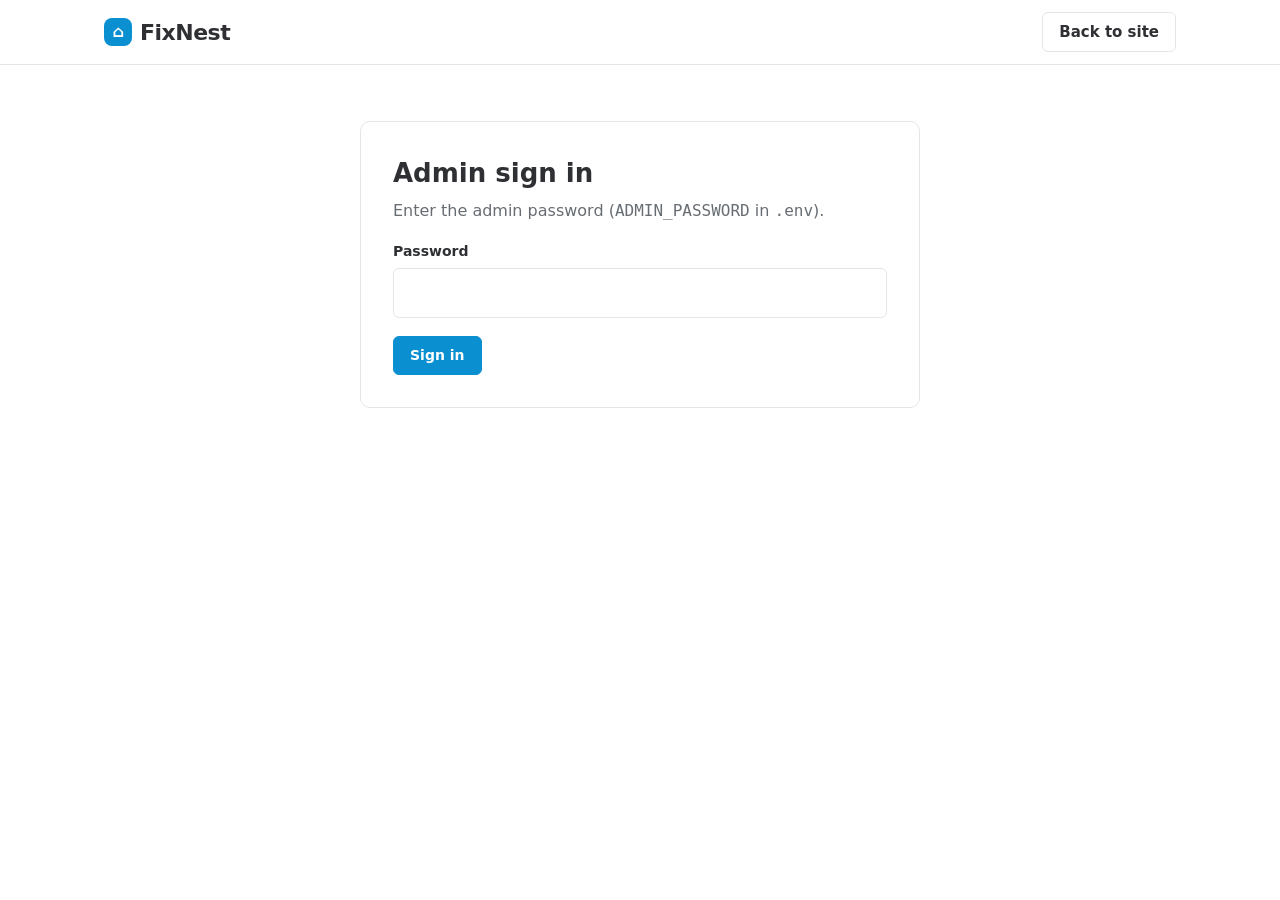
==== static/admin.html @ 15a5a55f "FixIT-Pro: home repair technician matcher with web UI FastAPI app with a landing page, technician se" ====
<!doctype html>
<html lang="en">
<head>
  <meta charset="utf-8">
  <meta name="viewport" content="width=device-width, initial-scale=1">
  <title>FixNest Admin</title>
  <link rel="stylesheet" href="/static/styles.css">
</head>
<body>
  <header class="nav">
    <div class="wrap">
      <a class="logo" href="/"><span class="logo-mark">⌂</span>FixNest</a>
      <nav class="nav-links">
        <a class="pill" href="/">Back to site</a>
      </nav>
    </div>
  </header>

  <main class="wrap">
    <div class="panel" id="login-panel">
      <h1>Admin sign in</h1>
      <p>Enter the admin password (<code>ADMIN_PASSWORD</code> in <code>.env</code>).</p>
      <form id="login-form">
        <label class="field"><span>Password</span><input type="password" id="pw" autocomplete="current-password" required></label>
        <button class="btn primary" type="submit">Sign in</button>
      </form>
      <div id="login-status"></div>
    </div>

    <div class="panel" id="upload-panel" hidden>
      <h1>Admin dashboard</h1>
      <p id="current" class="meta"></p>
      <p><a class="btn primary" href="/">Go to site</a>
        <button class="btn" type="button" id="logout">Sign out</button></p>
      <details class="optional">
        <summary>Upload technician profiles <span class="meta">(optional)</span></summary>
      <p>Only needed when the profiles change. Upload a <code>home_repair_profiles</code> JSON file: an array of profile objects, each with an <strong>ID</strong> and <strong>Name / company</strong>. Profiles with an existing ID are updated; new IDs are added.</p>
      <form id="upload-form">
        <label class="drop" id="drop">
          <input type="file" id="file" accept=".json,application/json" hidden>
          <div id="drop-text"><strong>Choose a JSON file</strong> or drag it here</div>
        </label>
        <p style="margin-top:16px"><button class="btn primary" type="submit" id="upload-btn" disabled>Upload to index</button></p>
      </form>
      <div id="upload-status"></div>
      </details>
    </div>
  </main>

  <script>
    const $ = (id) => document.getElementById(id);
    const KEY = "fixnest-admin-token";
    const store = {
      get: () => { try { return sessionStorage.getItem(KEY) || ""; } catch { return ""; } },
      set: (v) => { try { v ? sessionStorage.setItem(KEY, v) : sessionStorage.removeItem(KEY); } catch {} },
    };
    let token = store.get(), chosen = null;

    function status(id, cls, text) { $(id).innerHTML = `<div class="status ${cls}"></div>`; $(id).firstChild.textContent = text; }
    async function call(url, opts = {}) {
      const res = await fetch(url, { method: "POST", ...opts, headers: { "X-Admin-Token": token, ...(opts.headers || {}) } });
      const data = await res.json().catch(() => ({}));
      if (!res.ok) throw new Error(data.detail || `Request failed (${res.status})`);
      return data;
    }
    function showUpload(info) {
      $("login-panel").hidden = true; $("upload-panel").hidden = false;
      $("current").textContent = `Signed in. ${info.local_profiles} technician profiles are loaded and searchable — no upload needed unless they change.`;
    }
    async function login() {
      try { showUpload(await call("/api/admin/login")); store.set(token); }
      catch (e) { store.set(""); token = ""; if ($("pw").value) status("login-status", "err", e.message); }
    }

    $("login-form").addEventListener("submit", (e) => { e.preventDefault(); token = $("pw").value; login(); });
    $("logout").addEventListener("click", () => { store.set(""); location.reload(); });
    if (token) login();

    function choose(file) {
      chosen = file || null;
      $("upload-btn").disabled = !chosen;
      $("drop-text").innerHTML = chosen ? "" : "<strong>Choose a JSON file</strong> or drag it here";
      if (chosen) $("drop-text").textContent = `${chosen.name} · ${(chosen.size / 1024).toFixed(1)} KB`;
    }
    $("file").addEventListener("change", (e) => choose(e.target.files[0]));
    const drop = $("drop");
    ["dragenter", "dragover"].forEach((t) => drop.addEventListener(t, (e) => { e.preventDefault(); drop.classList.add("over"); }));
    ["dragleave", "drop"].forEach((t) => drop.addEventListener(t, (e) => { e.preventDefault(); drop.classList.remove("over"); }));
    drop.addEventListener("drop", (e) => choose(e.dataTransfer.files[0]));

    $("upload-form").addEventListener("submit", async (e) => {
      e.preventDefault();
      if (!chosen) return;
      const body = new FormData(); body.append("file", chosen);
      $("upload-btn").disabled = true;
      status("upload-status", "info", "Uploading and indexing…");
      try {
        const r = await call("/api/admin/upload", { body });
        status("upload-status", "ok", `Uploaded ${r.uploaded} profiles from ${r.filename}. New results may take a moment to appear in search.`);
        $("current").textContent = `Signed in. ${r.uploaded} technician profiles are loaded and searchable.`;
      } catch (err) {
        status("upload-status", "err", err.message);
      } finally {
        $("upload-btn").disabled = false;
      }
    });
  </script>
</body>
</html>
---- static/styles.css ----
:root {
  --brand: #0a8fd1;
  --brand-dark: #076fa3;
  --ink: #2f3033;
  --muted: #676d73;
  --line: #e3e6e8;
  --soft: #f4f6f7;
  --warn-bg: #fff4e0;
  --warn: #9a5b00;
  --ok-bg: #e7f6ee;
  --ok: #1d7a46;
  --radius: 10px;
}
* { box-sizing: border-box; }
body { margin: 0; font: 16px/1.5 "Inter", system-ui, -apple-system, "Segoe UI", sans-serif; color: var(--ink); background: #fff; }
a { color: var(--brand); }
button { font: inherit; cursor: pointer; }
.wrap { max-width: 1120px; margin: 0 auto; padding: 0 24px; }

/* Nav */
.nav { border-bottom: 1px solid var(--line); background: #fff; position: sticky; top: 0; z-index: 5; }
.nav .wrap { display: flex; align-items: center; justify-content: space-between; height: 64px; }
.logo { font-weight: 800; font-size: 22px; color: var(--ink); text-decoration: none; letter-spacing: -0.5px; display: flex; align-items: center; gap: 8px; }
.logo-mark { width: 28px; height: 28px; border-radius: 8px; background: var(--brand); display: grid; place-items: center; color: #fff; font-size: 16px; }
.nav-links { display: flex; gap: 24px; align-items: center; }
.nav-links a { color: var(--ink); text-decoration: none; font-weight: 600; font-size: 15px; }
.nav-links a.pill { border: 1px solid var(--line); padding: 8px 16px; border-radius: 6px; }
.nav-links a.pill:hover { border-color: var(--ink); }

/* Hero */
.hero { background: linear-gradient(180deg, #eaf6fc 0%, #fff 100%); padding: 72px 0 56px; }
.hero h1 { font-size: clamp(32px, 5vw, 52px); line-height: 1.1; margin: 0 0 12px; letter-spacing: -1px; max-width: 760px; }
.hero p.lead { font-size: 19px; color: var(--muted); margin: 0 0 28px; max-width: 620px; }
.searchbar { display: flex; background: #fff; border: 1px solid var(--line); border-radius: 8px; box-shadow: 0 6px 24px rgba(0,0,0,.08); max-width: 760px; overflow: hidden; }
.searchbar label { display: flex; align-items: center; gap: 10px; padding: 0 16px; flex: 1; min-width: 0; }
.searchbar label + label { border-left: 1px solid var(--line); flex: 0 0 200px; }
.searchbar input { border: 0; outline: 0; font: inherit; padding: 18px 0; width: 100%; background: transparent; color: var(--ink); }
.searchbar button { border: 0; background: var(--brand); color: #fff; font-weight: 700; padding: 0 28px; }
.searchbar button:hover { background: var(--brand-dark); }
.searchbar button:disabled { opacity: .6; cursor: wait; }
.chips { display: flex; flex-wrap: wrap; gap: 8px; margin-top: 18px; }
.chip { border: 1px solid var(--line); background: #fff; border-radius: 999px; padding: 6px 14px; font-size: 14px; color: var(--ink); }
.chip:hover { border-color: var(--brand); color: var(--brand); }

/* Sections */
section { padding: 56px 0; }
h2 { font-size: 28px; margin: 0 0 24px; letter-spacing: -0.5px; }
.grid { display: grid; gap: 16px; grid-template-columns: repeat(auto-fill, minmax(160px, 1fr)); }
.tile { border: 1px solid var(--line); border-radius: var(--radius); padding: 20px 16px; background: #fff; text-align: left; color: var(--ink); transition: box-shadow .15s, transform .15s; }
.tile:hover { box-shadow: 0 6px 18px rgba(0,0,0,.08); transform: translateY(-2px); }
.tile .ico { font-size: 28px; display: block; margin-bottom: 10px; }
.tile strong { display: block; font-size: 15px; }
.steps { display: grid; grid-template-columns: repeat(auto-fit, minmax(240px, 1fr)); gap: 32px; }
.step .num { width: 40px; height: 40px; border-radius: 50%; background: #eaf6fc; color: var(--brand); font-weight: 800; display: grid; place-items: center; margin-bottom: 12px; }
.step h3 { margin: 0 0 6px; font-size: 18px; }
.step p { margin: 0; color: var(--muted); }
.band { background: var(--soft); }

/* Results */
#results[hidden] { display: none; }
.results-head { display: flex; align-items: baseline; justify-content: space-between; gap: 16px; flex-wrap: wrap; margin-bottom: 20px; }
.results-head h2 { margin: 0; }
.results-head .muted { color: var(--muted); }
.results-layout { display: grid; grid-template-columns: 1fr 360px; gap: 24px; align-items: start; }
.cards { display: grid; gap: 16px; }
.card { border: 1px solid var(--line); border-radius: var(--radius); padding: 20px; background: #fff; }
.card-top { display: flex; gap: 14px; align-items: flex-start; }
.avatar { flex: 0 0 52px; height: 52px; border-radius: 50%; background: #eaf6fc; color: var(--brand); display: grid; place-items: center; font-weight: 800; font-size: 18px; }
.card h3 { margin: 0; font-size: 18px; }
.meta { color: var(--muted); font-size: 14px; }
.stars { color: #f5a623; letter-spacing: 1px; }
.badges { display: flex; flex-wrap: wrap; gap: 6px; margin: 12px 0; }
.badge { font-size: 12px; font-weight: 700; padding: 3px 10px; border-radius: 999px; background: var(--soft); color: var(--muted); }
.badge.ok { background: var(--ok-bg); color: var(--ok); }
.badge.warn { background: var(--warn-bg); color: var(--warn); }
.card dl { display: grid; grid-template-columns: 150px 1fr; gap: 6px 12px; margin: 0; font-size: 14px; }
.card dt { color: var(--muted); }
.card dd { margin: 0; overflow-wrap: anywhere; }
.card .note { margin-top: 12px; font-size: 13px; background: var(--warn-bg); color: var(--warn); padding: 8px 12px; border-radius: 6px; }
.card-actions { display: flex; gap: 10px; margin-top: 14px; flex-wrap: wrap; }
.btn { display: inline-block; border: 1px solid var(--brand); color: var(--brand); background: #fff; padding: 8px 16px; border-radius: 6px; font-weight: 700; text-decoration: none; font-size: 14px; }
.btn.primary { background: var(--brand); color: #fff; }
.btn:hover { filter: brightness(.95); }
.summary { border: 1px solid var(--line); border-radius: var(--radius); padding: 20px; background: var(--soft); position: sticky; top: 84px; }
.summary h3 { margin: 0 0 4px; font-size: 17px; }
.summary .sub { color: var(--muted); font-size: 13px; margin: 0 0 12px; }
.summary .body { white-space: pre-wrap; font-size: 14px; }
.spinner { width: 18px; height: 18px; border: 3px solid var(--line); border-top-color: var(--brand); border-radius: 50%; animation: spin 0.8s linear infinite; display: inline-block; vertical-align: middle; margin-right: 8px; }
@keyframes spin { to { transform: rotate(360deg); } }
.error { background: #fdecec; color: #a12622; padding: 12px 16px; border-radius: 8px; }
.empty { color: var(--muted); }

footer { border-top: 1px solid var(--line); padding: 28px 0; color: var(--muted); font-size: 14px; }
footer .wrap { display: flex; justify-content: space-between; gap: 16px; flex-wrap: wrap; }

/* Admin */
.panel { max-width: 560px; margin: 56px auto; border: 1px solid var(--line); border-radius: var(--radius); padding: 32px; }
.panel h1 { margin: 0 0 6px; font-size: 26px; }
.panel p { color: var(--muted); margin-top: 0; }
.field { display: block; margin: 18px 0; }
.field span { display: block; font-weight: 600; margin-bottom: 6px; font-size: 14px; }
.field input[type=password] { width: 100%; padding: 12px; border: 1px solid var(--line); border-radius: 6px; font: inherit; }
.drop { border: 2px dashed var(--line); border-radius: var(--radius); padding: 28px; text-align: center; color: var(--muted); }
.drop.over { border-color: var(--brand); background: #eaf6fc; }
.drop strong { color: var(--ink); }
.optional { border-top: 1px solid var(--line); margin-top: 20px; padding-top: 16px; }
.optional summary { cursor: pointer; font-weight: 700; }
.optional[open] summary { margin-bottom: 12px; }
.status { margin-top: 16px; padding: 12px 16px; border-radius: 8px; font-size: 14px; }
.status.ok { background: var(--ok-bg); color: var(--ok); }
.status.err { background: #fdecec; color: #a12622; }
.status.info { background: var(--soft); color: var(--muted); }

@media (max-width: 860px) {
  .results-layout { grid-template-columns: 1fr; }
  .summary { position: static; order: -1; }
}
@media (max-width: 600px) {
  .wrap { padding: 0 16px; }
  .hero { padding: 44px 0 36px; }
  .searchbar { flex-direction: column; }
  .searchbar label + label { border-left: 0; border-top: 1px solid var(--line); flex-basis: auto; }
  .searchbar button { padding: 14px; }
  .nav-links a:not(.pill) { display: none; }
  .card dl { grid-template-columns: 1fr; }
  .card dt { margin-top: 6px; }
}
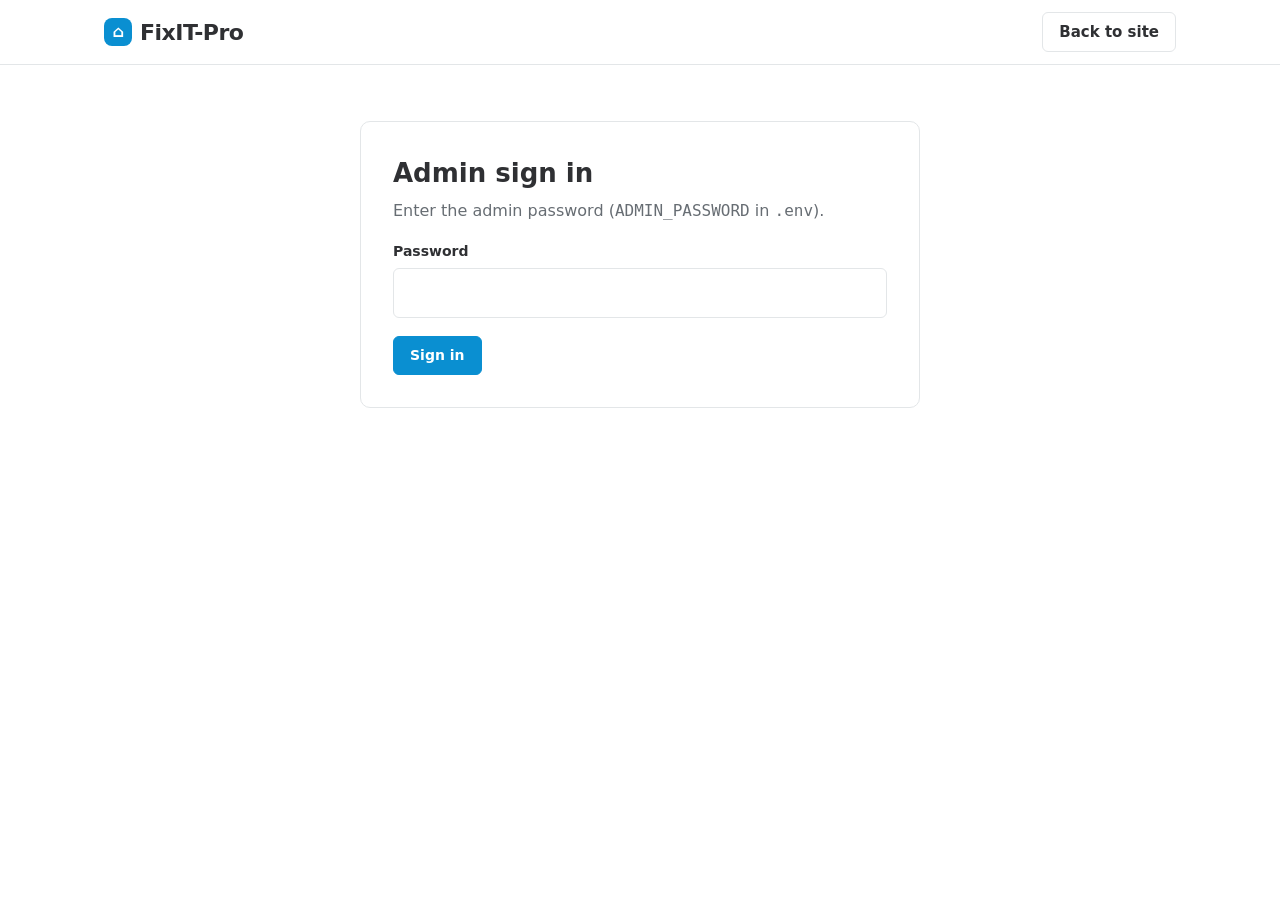
==== commit a137be8c: "Rebrand UI from FixNest to FixIT-Pro Co-Authored-By: Claude Opus 5.5 <noreply@anthropic.com>" ====
--- a/static/admin.html
+++ b/static/admin.html
@@ -3,13 +3,13 @@
 <head>
   <meta charset="utf-8">
   <meta name="viewport" content="width=device-width, initial-scale=1">
-  <title>FixNest Admin</title>
+  <title>FixIT-Pro Admin</title>
   <link rel="stylesheet" href="/static/styles.css">
 </head>
 <body>
   <header class="nav">
     <div class="wrap">
-      <a class="logo" href="/"><span class="logo-mark">⌂</span>FixNest</a>
+      <a class="logo" href="/"><span class="logo-mark">⌂</span>FixIT-Pro</a>
       <nav class="nav-links">
         <a class="pill" href="/">Back to site</a>
       </nav>
@@ -49,7 +49,7 @@
 
   <script>
     const $ = (id) => document.getElementById(id);
-    const KEY = "fixnest-admin-token";
+    const KEY = "fixit-pro-admin-token";
     const store = {
       get: () => { try { return sessionStorage.getItem(KEY) || ""; } catch { return ""; } },
       set: (v) => { try { v ? sessionStorage.setItem(KEY, v) : sessionStorage.removeItem(KEY); } catch {} },
